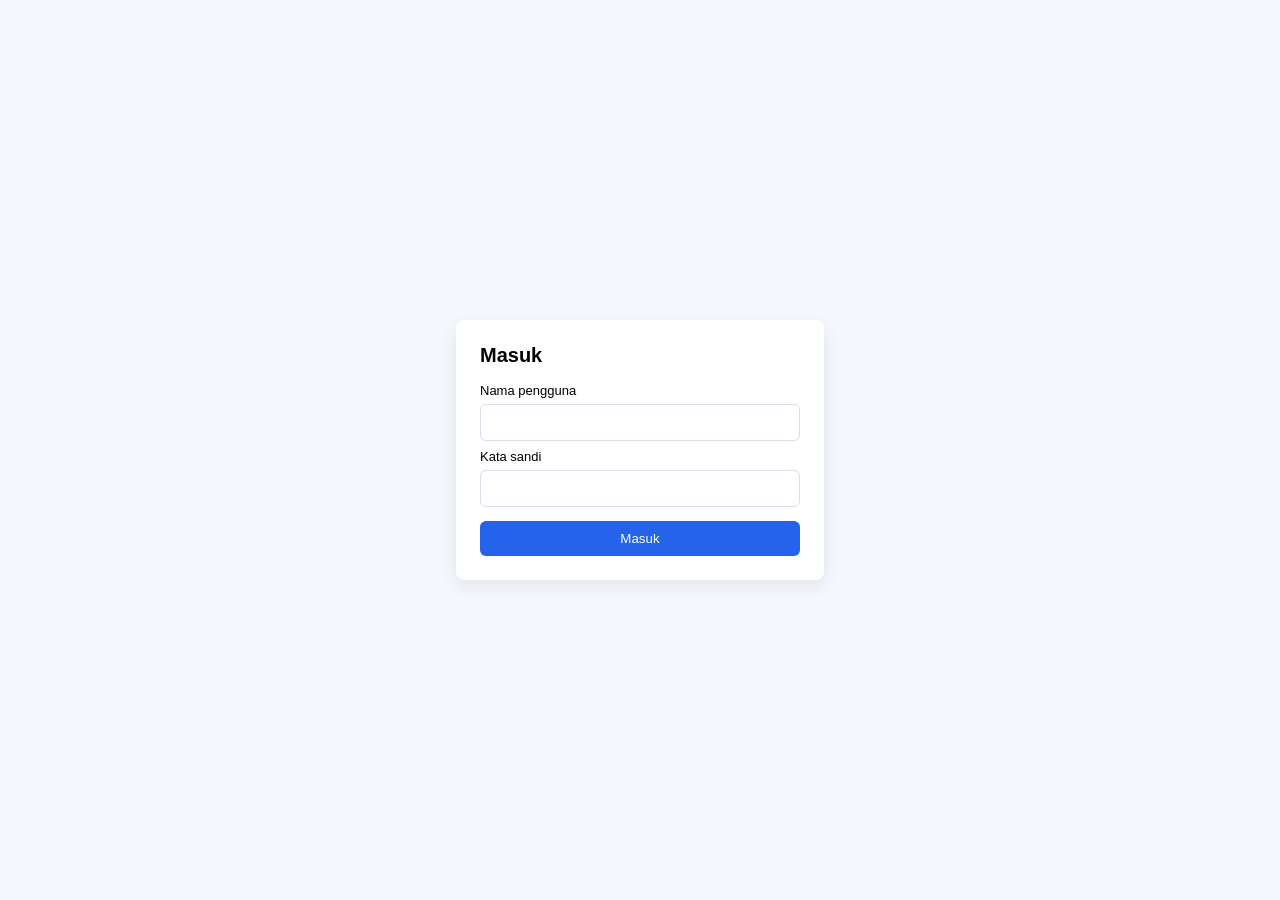
==== Fitur-A.html @ 5e836527 "membuat fitur A" ====
<!DOCTYPE html>
<html lang="id">
<head>
  <meta charset="utf-8" />
  <meta name="viewport" content="width=device-width,initial-scale=1" />
  <title>Login Sederhana</title>
  <style>
    body{font-family:Arial,Helvetica,sans-serif;background:#f4f7fb;display:flex;align-items:center;justify-content:center;height:100vh;margin:0}
    .card{background:#fff;padding:24px;border-radius:8px;box-shadow:0 6px 18px rgba(20,30,50,0.08);width:320px}
    h2{margin:0 0 16px;font-size:20px}
    label{display:block;font-size:13px;margin-top:8px}
    input[type="text"],input[type="password"]{width:100%;padding:10px;margin-top:6px;border:1px solid #d7dee9;border-radius:6px;box-sizing:border-box}
    button{width:100%;padding:10px;margin-top:14px;background:#2563eb;color:#fff;border:none;border-radius:6px;cursor:pointer}
    .error{color:#b91c1c;font-size:13px;margin-top:8px}
  </style>
</head>
<body>
  <main class="card">
    <h2>Masuk</h2>
    <form id="loginForm" onsubmit="return handleSubmit(event)">
      <label for="username">Nama pengguna</label>
      <input id="username" name="username" type="text" autocomplete="username" />

      <label for="password">Kata sandi</label>
      <input id="password" name="password" type="password" autocomplete="current-password" />

      <div id="error" class="error" role="alert" aria-live="polite" style="display:none"></div>

      <button type="submit">Masuk</button>
    </form>
  </main>

  <script>
    function showError(msg){
      const e = document.getElementById('error');
      e.textContent = msg; e.style.display = msg ? 'block' : 'none';
    }

    function handleSubmit(e){
      e.preventDefault();
      const u = document.getElementById('username').value.trim();
      const p = document.getElementById('password').value;
      if(!u || !p){ showError('Nama pengguna dan kata sandi wajib diisi.'); return false; }
      // Contoh pemeriksaan sederhana: username: admin, password: 1234
      if(u === 'admin' && p === '1234'){
        showError('');
        alert('Berhasil masuk');
        // redirect atau tindakan setelah login
        return false;
      }
      showError('Nama pengguna atau kata sandi salah.');
      return false;
    }
  </script>
</body>
</html>
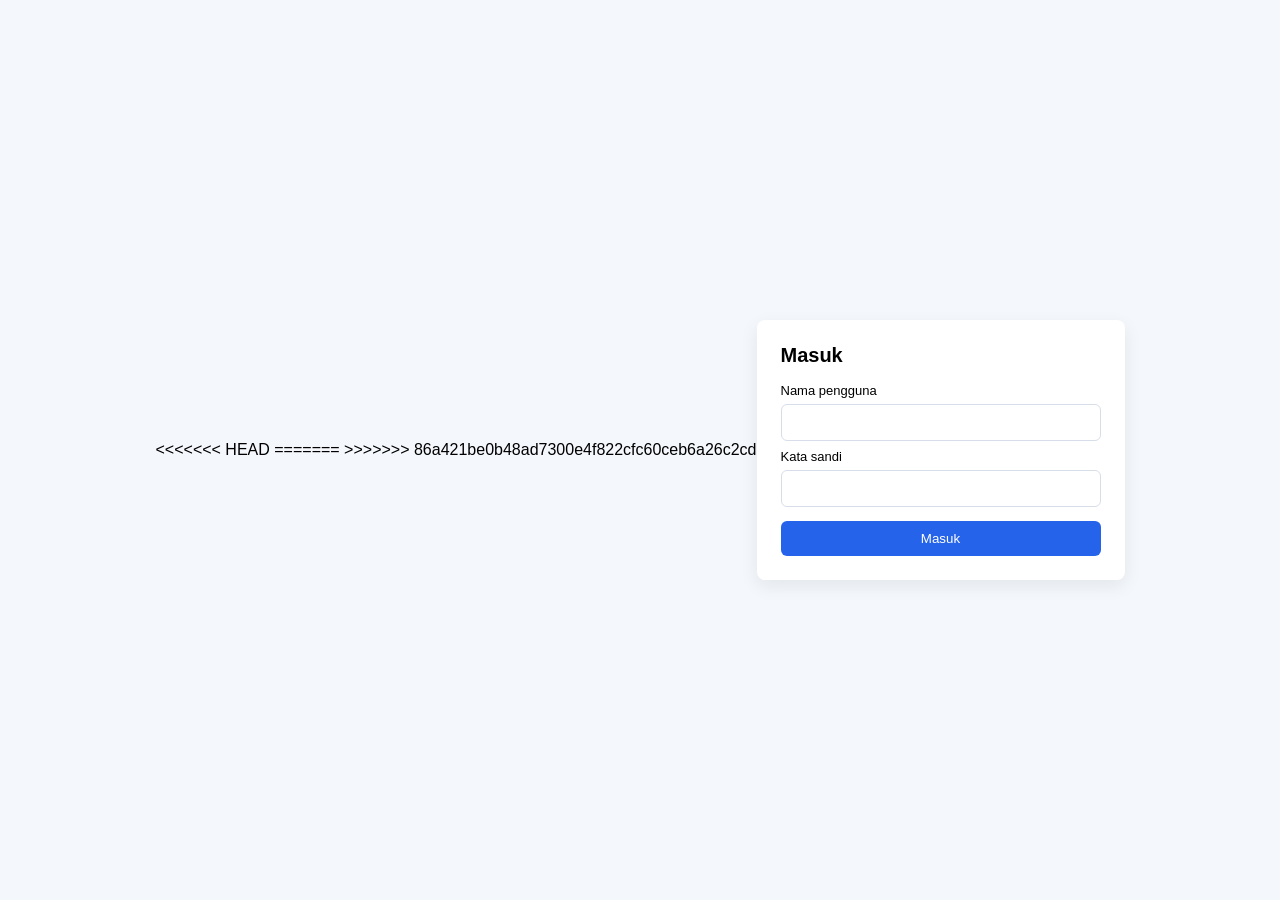
==== commit 73fca25b: "menambahkan fitur login sederhana sekali" ====
--- a/Fitur-A.html
+++ b/Fitur-A.html
@@ -3,7 +3,11 @@
 <head>
   <meta charset="utf-8" />
   <meta name="viewport" content="width=device-width,initial-scale=1" />
-  <title>Login Sederhana</title>
+<<<<<<< HEAD
+  <title>Login Sederhana 3</title>
+=======
+  <title>Login Sederhana sekali</title>
+>>>>>>> 86a421be0b48ad7300e4f822cfc60ceb6a26c2cd
   <style>
     body{font-family:Arial,Helvetica,sans-serif;background:#f4f7fb;display:flex;align-items:center;justify-content:center;height:100vh;margin:0}
     .card{background:#fff;padding:24px;border-radius:8px;box-shadow:0 6px 18px rgba(20,30,50,0.08);width:320px}
